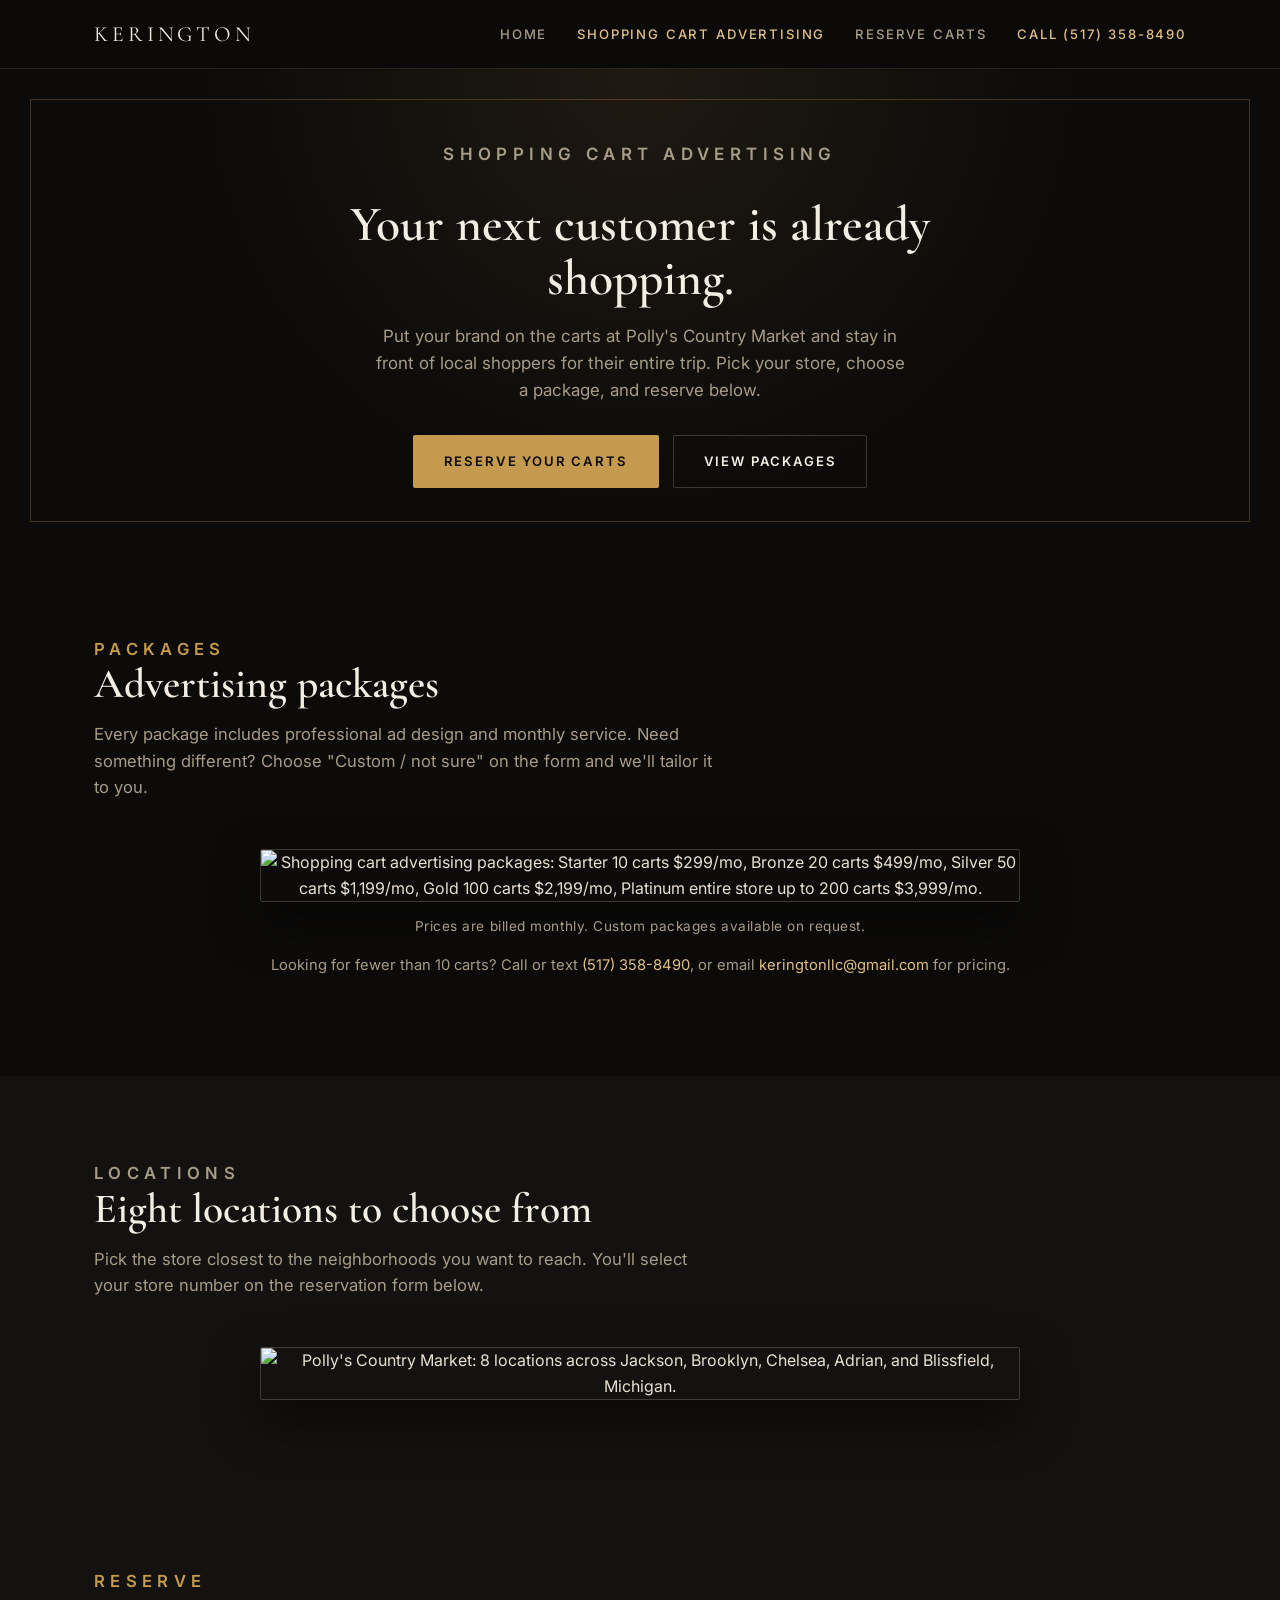
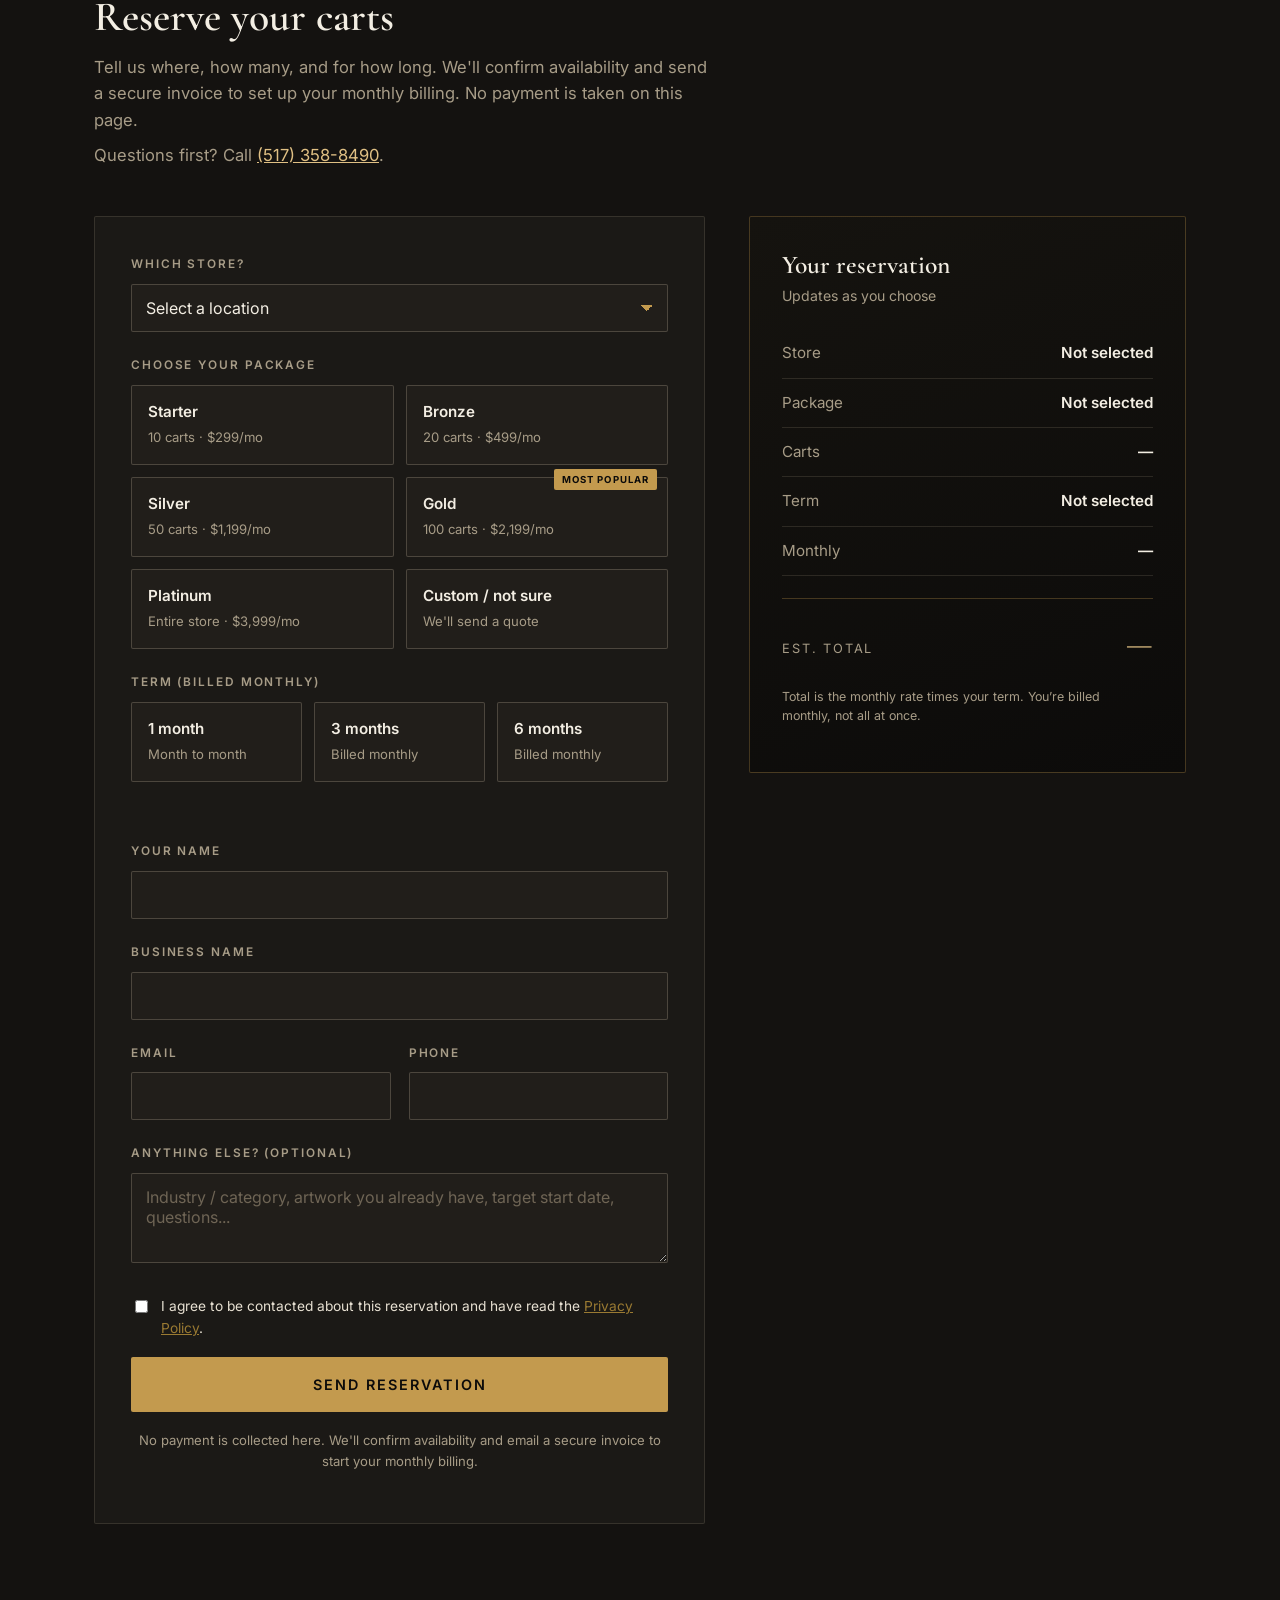
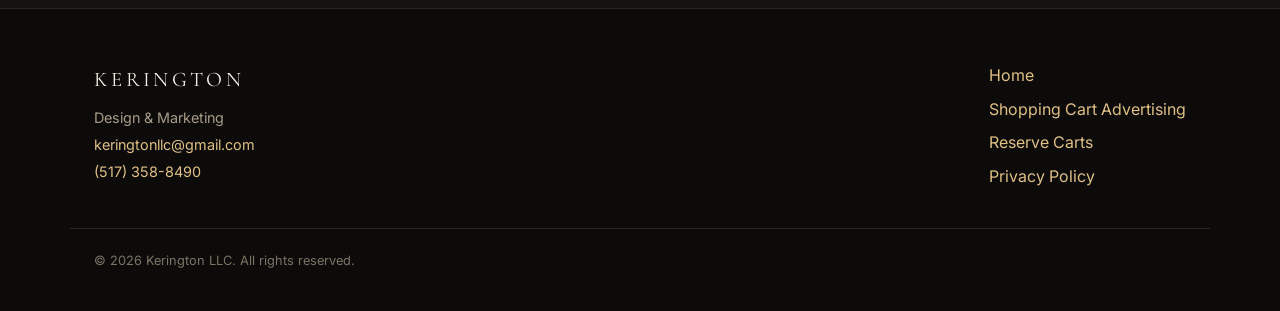
==== shopping-cart-advertising.html @ cf3a68c0 "Add files via upload" ====
<!DOCTYPE html>
<html lang="en">
<head>
  <meta charset="UTF-8" />
  <meta name="viewport" content="width=device-width, initial-scale=1.0" />
  <title>Shopping Cart Advertising | Kerington Design &amp; Marketing</title>
  <meta name="description" content="Reserve shopping cart advertising in Polly's Country Market locations. Choose your store, package, and term, then send your reservation." />
  <link rel="preconnect" href="https://fonts.googleapis.com" />
  <link rel="preconnect" href="https://fonts.gstatic.com" crossorigin />
  <link href="https://fonts.googleapis.com/css2?family=Cormorant+Garamond:ital,wght@0,500;0,600;1,500&family=Inter:wght@400;500;600;700&display=swap" rel="stylesheet" />
  <link rel="stylesheet" href="styles.css" />
</head>
<body>

  <!-- NAV -->
  <nav class="nav">
    <div class="wrap nav-inner">
      <a class="nav-brand" href="index.html">Kerington</a>
      <button class="nav-toggle" aria-expanded="false" aria-controls="navLinks">Menu</button>
      <div class="nav-links" id="navLinks">
        <a href="index.html">Home</a>
        <a href="shopping-cart-advertising.html" class="active">Shopping Cart Advertising</a>
        <a href="#order">Reserve Carts</a>
        <a class="nav-call" href="tel:+15173588490">Call (517) 358-8490</a>
      </div>
    </div>
  </nav>

  <!-- INTRO -->
  <header class="hero" style="padding: 72px 0 64px;">
    <div class="wrap hero-tag">
      <p class="eyebrow">Shopping Cart Advertising</p>
      <h1>Your next customer is already shopping.</h1>
      <p>Put your brand on the carts at Polly's Country Market and stay in front of local shoppers for their entire trip. Pick your store, choose a package, and reserve below.</p>
      <div class="hero-cta">
        <a class="btn btn-primary" href="#order">Reserve your carts</a>
        <a class="btn btn-ghost" href="#packages">View packages</a>
      </div>
    </div>
  </header>

  <!-- PRICING GRAPHIC -->
  <section class="section" id="packages">
    <div class="wrap">
      <div class="section-head">
        <p class="eyebrow on-light">Packages</p>
        <h2>Advertising packages</h2>
        <p>Every package includes professional ad design and monthly service. Need something different? Choose "Custom / not sure" on the form and we'll tailor it to you.</p>
      </div>
      <div class="graphic-panel">
        <img src="images/pricing.png" alt="Shopping cart advertising packages: Starter 10 carts $299/mo, Bronze 20 carts $499/mo, Silver 50 carts $1,199/mo, Gold 100 carts $2,199/mo, Platinum entire store up to 200 carts $3,999/mo." />
        <p class="graphic-caption">Prices are billed monthly. Custom packages available on request.</p>
        <p class="pricing-note">Looking for fewer than 10 carts? Call or text <a href="tel:+15173588490">(517) 358-8490</a>, or email <a href="mailto:keringtonllc@gmail.com">keringtonllc@gmail.com</a> for pricing.</p>
      </div>
    </div>
  </section>

  <!-- LOCATIONS GRAPHIC -->
  <section class="section section-dark">
    <div class="wrap">
      <div class="section-head">
        <p class="eyebrow">Locations</p>
        <h2 style="color: var(--cream);">Eight locations to choose from</h2>
        <p>Pick the store closest to the neighborhoods you want to reach. You'll select your store number on the reservation form below.</p>
      </div>
      <div class="graphic-panel">
        <img src="images/locations.png" alt="Polly's Country Market: 8 locations across Jackson, Brooklyn, Chelsea, Adrian, and Blissfield, Michigan." />
      </div>
    </div>
  </section>

  <!-- ORDER FORM -->
  <section class="section order" id="order">
    <div class="wrap">
      <div class="section-head">
        <p class="eyebrow on-light">Reserve</p>
        <h2>Reserve your carts</h2>
        <p>Tell us where, how many, and for how long. We'll confirm availability and send a secure invoice to set up your monthly billing. No payment is taken on this page.</p>
        <p style="color:var(--text-muted);margin-top:8px;">Questions first? Call <a href="tel:+15173588490" style="color:var(--brass-bright);">(517) 358-8490</a>.</p>
      </div>

      <form class="order-grid" id="orderForm"
            action="https://formspree.io/f/xzdldqqz"
            method="POST">
        <!-- LEFT: fields -->
        <div class="form-card">

          <!-- Store -->
          <div class="field">
            <label class="field-label" for="store">Which store?</label>
            <select id="store" name="store" required>
              <option value="" disabled selected>Select a location</option>
              <option value="1 — Polly's Parnall Rd, Jackson MI">1 — Polly's Parnall Rd, Jackson</option>
              <option value="2 — Polly's Spring Arbor Rd, Jackson MI">2 — Polly's Spring Arbor Rd, Jackson</option>
              <option value="3 — Polly's Vandercook Lake, Jackson MI">3 — Polly's Vandercook Lake, Jackson</option>
              <option value="4 — Polly's Ferguson Rd, Jackson MI">4 — Polly's Ferguson Rd, Jackson</option>
              <option value="5 — Country Market Brooklyn, MI">5 — Country Market Brooklyn</option>
              <option value="6 — Polly's Chelsea, MI">6 — Polly's Chelsea</option>
              <option value="7 — Country Market Adrian, MI">7 — Country Market Adrian</option>
              <option value="8 — Country Market Blissfield, MI">8 — Country Market Blissfield</option>
            </select>
          </div>

          <!-- Package -->
          <div class="field">
            <label class="field-label">Choose your package</label>
            <div class="option-grid" id="packageGroup">
              <label class="opt">
                <input type="radio" name="package" value="Starter — 10 carts" data-price="299" data-carts="10" required />
                <span class="opt-name">Starter</span>
                <span class="opt-sub">10 carts &middot; $299/mo</span>
              </label>
              <label class="opt">
                <input type="radio" name="package" value="Bronze — 20 carts" data-price="499" data-carts="20" />
                <span class="opt-name">Bronze</span>
                <span class="opt-sub">20 carts &middot; $499/mo</span>
              </label>
              <label class="opt">
                <input type="radio" name="package" value="Silver — 50 carts" data-price="1199" data-carts="50" />
                <span class="opt-name">Silver</span>
                <span class="opt-sub">50 carts &middot; $1,199/mo</span>
              </label>
              <label class="opt">
                <span class="opt-badge">Most popular</span>
                <input type="radio" name="package" value="Gold — 100 carts" data-price="2199" data-carts="100" />
                <span class="opt-name">Gold</span>
                <span class="opt-sub">100 carts &middot; $2,199/mo</span>
              </label>
              <label class="opt">
                <input type="radio" name="package" value="Platinum — entire store (up to 200 carts)" data-price="3999" data-carts="200" />
                <span class="opt-name">Platinum</span>
                <span class="opt-sub">Entire store &middot; $3,999/mo</span>
              </label>
              <label class="opt">
                <input type="radio" name="package" value="Custom / not sure" data-price="0" data-carts="0" />
                <span class="opt-name">Custom / not sure</span>
                <span class="opt-sub">We'll send a quote</span>
              </label>
            </div>
          </div>

          <!-- Custom carts note (shown for custom) -->
          <div class="field" id="customCartsField" style="display:none;">
            <label class="field-label" for="customCarts">How many carts are you thinking?</label>
            <input type="text" id="customCarts" name="custom_carts" placeholder="e.g. 35 carts, or not sure yet" />
            <p class="helper">Optional. Leave blank if you'd like us to recommend.</p>
          </div>

          <!-- Term -->
          <div class="field">
            <label class="field-label">Term (billed monthly)</label>
            <div class="option-grid terms" id="termGroup">
              <label class="opt">
                <input type="radio" name="term" value="1 month" data-months="1" required />
                <span class="opt-name">1 month</span>
                <span class="opt-sub">Month to month</span>
              </label>
              <label class="opt">
                <input type="radio" name="term" value="3 months" data-months="3" />
                <span class="opt-name">3 months</span>
                <span class="opt-sub">Billed monthly</span>
              </label>
              <label class="opt">
                <input type="radio" name="term" value="6 months" data-months="6" />
                <span class="opt-name">6 months</span>
                <span class="opt-sub">Billed monthly</span>
              </label>
            </div>
          </div>

          <hr style="border:none;border-top:1px solid var(--line-dark);margin:30px 0;" />

          <!-- Contact -->
          <div class="field">
            <label class="field-label" for="name">Your name</label>
            <input type="text" id="name" name="name" autocomplete="name" required />
          </div>
          <div class="field">
            <label class="field-label" for="business">Business name</label>
            <input type="text" id="business" name="business" autocomplete="organization" required />
          </div>
          <div class="field-row">
            <div class="field">
              <label class="field-label" for="email">Email</label>
              <input type="email" id="email" name="email" autocomplete="email" required />
            </div>
            <div class="field">
              <label class="field-label" for="phone">Phone</label>
              <input type="tel" id="phone" name="phone" autocomplete="tel" required />
            </div>
          </div>
          <div class="field">
            <label class="field-label" for="notes">Anything else? (optional)</label>
            <textarea id="notes" name="notes" placeholder="Industry / category, artwork you already have, target start date, questions..."></textarea>
          </div>

          <!-- Hidden mirror fields so the email is easy to read -->
          <input type="hidden" name="monthly_price" id="hiddenMonthly" />
          <input type="hidden" name="estimated_total" id="hiddenTotal" />
          <input type="hidden" name="_subject" value="New cart advertising reservation" />

          <!-- consent -->
          <div class="field" style="display:flex;gap:10px;align-items:flex-start;margin-bottom:18px;">
            <input type="checkbox" id="consent" name="consent" value="agreed" required style="margin-top:5px;width:auto;" />
            <label for="consent" style="font-size:0.86rem;color:var(--text-muted-light);">
              I agree to be contacted about this reservation and have read the
              <a href="privacy.html" style="color:#9a7a32;">Privacy Policy</a>.
            </label>
          </div>

          <button type="submit" class="btn btn-primary btn-block" id="submitBtn">Send reservation</button>
          <p class="form-error" id="formStatus" role="alert"></p>
          <p class="form-note">No payment is collected here. We'll confirm availability and email a secure invoice to start your monthly billing.</p>
        </div>

        <!-- RIGHT: live summary -->
        <aside class="summary" aria-live="polite">
          <h3>Your reservation</h3>
          <p class="summary-sub">Updates as you choose</p>

          <div class="summary-line"><span>Store</span><span id="sumStore">Not selected</span></div>
          <div class="summary-line"><span>Package</span><span id="sumPackage">Not selected</span></div>
          <div class="summary-line"><span>Carts</span><span id="sumCarts">&mdash;</span></div>
          <div class="summary-line"><span>Term</span><span id="sumTerm">Not selected</span></div>
          <div class="summary-line"><span>Monthly</span><span id="sumMonthly">&mdash;</span></div>

          <div class="summary-total">
            <span class="lbl">Est. total</span>
            <span class="val" id="sumTotal">&mdash;</span>
          </div>
          <p class="summary-note" id="sumNote">Total is the monthly rate times your term. You're billed monthly, not all at once. Custom packages are quoted after you send your reservation.</p>
        </aside>
      </form>

      <div class="form-success" id="formSuccess" role="status" style="display:none;">
        <div class="form-success-mark">&#10003;</div>
        <h3>Reservation received</h3>
        <p>Thanks! We've got your request and it's on its way to our inbox. We'll confirm availability and email a secure invoice to set up your monthly billing, usually within one business day.</p>
        <p class="form-success-sub">Need to reach us sooner? Call or text <a href="tel:+15173588490">(517) 358-8490</a> or email <a href="mailto:keringtonllc@gmail.com">keringtonllc@gmail.com</a>.</p>
      </div>
    </div>
  </section>

  <!-- FOOTER -->
  <footer class="footer">
    <div class="wrap footer-inner">
      <div>
        <div class="footer-brand">Kerington</div>
        <p>Design &amp; Marketing</p>
        <p><a href="mailto:keringtonllc@gmail.com">keringtonllc@gmail.com</a></p>
        <p><a href="tel:+15173588490">(517) 358-8490</a></p>
      </div>
      <div class="footer-links">
        <a href="index.html">Home</a>
        <a href="shopping-cart-advertising.html">Shopping Cart Advertising</a>
        <a href="#order">Reserve Carts</a>
        <a href="privacy.html">Privacy Policy</a>
      </div>
    </div>
    <div class="wrap footer-bottom">
      &copy; <span id="year"></span> Kerington LLC. All rights reserved.
    </div>
  </footer>

  <script>
    document.getElementById('year').textContent = new Date().getFullYear();

    // mobile nav
    var t = document.querySelector('.nav-toggle');
    var l = document.getElementById('navLinks');
    if (t) t.addEventListener('click', function () {
      var open = l.classList.toggle('open');
      t.setAttribute('aria-expanded', open ? 'true' : 'false');
    });

    // ----- live reservation summary -----
    var form = document.getElementById('orderForm');
    var customField = document.getElementById('customCartsField');

    function money(n) {
      return '$' + n.toLocaleString('en-US');
    }

    function recalc() {
      var store = document.getElementById('store');
      var pkg = form.querySelector('input[name="package"]:checked');
      var term = form.querySelector('input[name="term"]:checked');

      // store
      document.getElementById('sumStore').textContent =
        store && store.value ? store.options[store.selectedIndex].text : 'Not selected';

      // package + custom toggle
      var isCustom = pkg && pkg.value.indexOf('Custom') === 0;
      customField.style.display = isCustom ? 'block' : 'none';

      var price = pkg ? parseInt(pkg.dataset.price, 10) : 0;
      var carts = pkg ? parseInt(pkg.dataset.carts, 10) : 0;
      var months = term ? parseInt(term.dataset.months, 10) : 0;

      document.getElementById('sumPackage').textContent =
        pkg ? pkg.value.split(' — ')[0] : 'Not selected';
      document.getElementById('sumCarts').textContent =
        pkg ? (isCustom ? 'Custom' : carts + ' carts') : '\u2014';
      document.getElementById('sumTerm').textContent = term ? term.value : 'Not selected';

      var noteEl = document.getElementById('sumNote');
      if (isCustom) {
        document.getElementById('sumMonthly').textContent = 'Quoted';
        document.getElementById('sumTotal').textContent = 'Quoted';
        noteEl.textContent = 'For custom packages we\u2019ll prepare a quote after you send your reservation. You\u2019re billed monthly, never all at once.';
      } else {
        document.getElementById('sumMonthly').textContent = price ? money(price) + '/mo' : '\u2014';
        var total = price * months;
        document.getElementById('sumTotal').textContent = total ? money(total) : '\u2014';
        noteEl.textContent = 'Total is the monthly rate times your term. You\u2019re billed monthly, not all at once.';
      }

      // mirror into hidden fields for the email
      document.getElementById('hiddenMonthly').value =
        (pkg && !isCustom && price) ? money(price) + '/mo' : (isCustom ? 'Custom quote' : '');
      document.getElementById('hiddenTotal').value =
        (pkg && !isCustom && price && months) ? money(price * months) : (isCustom ? 'Custom quote' : '');
    }

    form.addEventListener('change', recalc);
    form.addEventListener('input', recalc);
    recalc();

    // ----- submit via AJAX so the visitor stays on the page -----
    form.addEventListener('submit', function (e) {
      e.preventDefault();
      var btn = document.getElementById('submitBtn');
      var status = document.getElementById('formStatus');
      status.textContent = '';
      btn.disabled = true;
      btn.textContent = 'Sending\u2026';

      fetch(form.action, {
        method: 'POST',
        body: new FormData(form),
        headers: { 'Accept': 'application/json' }
      }).then(function (res) {
        if (res.ok) {
          form.style.display = 'none';
          var ok = document.getElementById('formSuccess');
          ok.style.display = 'block';
          ok.scrollIntoView({ behavior: 'smooth', block: 'center' });
        } else {
          res.json().then(function (data) {
            var msg = (data && data.errors && data.errors.map(function (x) { return x.message; }).join(', '))
              || 'Something went wrong. Please try again, or call or text (517) 358-8490.';
            status.textContent = msg;
          }).catch(function () {
            status.textContent = 'Something went wrong. Please try again, or call or text (517) 358-8490.';
          });
          btn.disabled = false;
          btn.textContent = 'Send reservation';
        }
      }).catch(function () {
        status.textContent = 'Network problem. Please check your connection and try again, or call or text (517) 358-8490.';
        btn.disabled = false;
        btn.textContent = 'Send reservation';
      });
    });
  </script>
</body>
</html>
---- styles.css ----
/* ===========================================================
   Kerington Design & Marketing — DARK THEME
   Black + brass, to match the shopping-cart advertising assets.
   =========================================================== */

:root {
  --ink: #0c0b0a;
  --ink-2: #141210;       /* alternate section */
  --surface: #1b1916;     /* cards */
  --surface-2: #211e1a;   /* inputs / raised */
  --brass: #c39a4e;
  --brass-bright: #e0c084;
  --brass-faint: rgba(195, 154, 78, 0.30);
  --cream: #f3eee3;
  --text: #e7e0d2;
  --text-muted: #a79c87;
  --line: rgba(227, 214, 188, 0.13);
  --line-strong: rgba(227, 214, 188, 0.22);

  --serif: "Cormorant Garamond", Georgia, "Times New Roman", serif;
  --sans: "Inter", -apple-system, BlinkMacSystemFont, "Segoe UI", Roboto, sans-serif;
  --maxw: 1140px;
}

* { box-sizing: border-box; }
html { scroll-behavior: smooth; }
body {
  margin: 0;
  font-family: var(--sans);
  color: var(--text);
  background: var(--ink);
  -webkit-font-smoothing: antialiased;
  line-height: 1.6;
}
img { max-width: 100%; display: block; }
a { color: inherit; }
.wrap { width: 100%; max-width: var(--maxw); margin: 0 auto; padding: 0 24px; }

.eyebrow {
  text-transform: uppercase;
  letter-spacing: 0.32em;
  font-size: 0.72rem;
  font-weight: 600;
  color: var(--brass);
  margin: 0 0 14px;
}
.eyebrow.on-light { color: var(--brass); }

h1, h2, h3 { font-family: var(--serif); font-weight: 600; line-height: 1.08; margin: 0; color: var(--cream); }

/* ---------- NAV ---------- */
.nav {
  position: sticky; top: 0; z-index: 50;
  background: rgba(12, 11, 10, 0.92);
  backdrop-filter: blur(8px);
  border-bottom: 1px solid var(--line);
}
.nav-inner { display: flex; align-items: center; justify-content: space-between; height: 68px; }
.nav-brand {
  font-family: var(--serif); color: var(--cream); text-decoration: none;
  font-size: 1.35rem; letter-spacing: 0.18em; text-transform: uppercase;
}
.nav-links { display: flex; gap: 30px; align-items: center; }
.nav-links a {
  color: var(--text-muted); text-decoration: none; font-size: 0.82rem;
  letter-spacing: 0.14em; text-transform: uppercase; font-weight: 500;
  transition: color 0.2s ease;
}
.nav-links a:hover, .nav-links a.active { color: var(--brass-bright); }
.nav-toggle { display: none; }

/* ---------- HERO ---------- */
.hero {
  background:
    radial-gradient(circle at 50% 0%, rgba(195,154,78,0.10), transparent 55%),
    var(--ink);
  color: var(--text); padding: 92px 0 100px; position: relative; overflow: hidden;
}
.hero::after {
  content: ""; position: absolute; inset: 30px;
  border: 1px solid var(--brass-faint); pointer-events: none;
}
.hero-logo {
  width: min(440px, 76%); margin: 0 auto 34px;
  filter: drop-shadow(0 6px 22px rgba(0,0,0,0.5));
}
.hero-tag { text-align: center; max-width: 660px; margin: 0 auto; }
.hero-tag h1 { font-size: clamp(2rem, 4.2vw, 3.1rem); margin-bottom: 18px; }
.hero-tag h1 em { color: var(--brass-bright); font-style: italic; }
.hero-tag p { color: var(--text-muted); font-size: 1.06rem; margin: 0 auto 30px; max-width: 540px; }
.hero-cta { display: inline-flex; gap: 14px; flex-wrap: wrap; justify-content: center; }

/* ---------- BUTTONS ---------- */
.btn {
  display: inline-block; font-family: var(--sans); font-weight: 600; font-size: 0.82rem;
  letter-spacing: 0.14em; text-transform: uppercase; padding: 15px 30px;
  text-decoration: none; border: 1px solid transparent; cursor: pointer;
  transition: all 0.2s ease; border-radius: 2px;
}
.btn-primary { background: var(--brass); color: var(--ink); }
.btn-primary:hover { background: var(--brass-bright); }
.btn-ghost { background: transparent; color: var(--cream); border-color: var(--line-strong); }
.btn-ghost:hover { border-color: var(--brass); color: var(--brass-bright); }
.btn-block { width: 100%; text-align: center; padding: 18px; font-size: 0.9rem; }
.btn[disabled] { opacity: 0.45; cursor: not-allowed; }

/* ---------- SECTIONS ---------- */
.section { padding: 84px 0; background: var(--ink); }
.section.section-alt { background: var(--ink-2); }
.section-head { max-width: 620px; margin-bottom: 48px; }
.section-head h2 { font-size: clamp(1.9rem, 3.4vw, 2.6rem); margin-bottom: 14px; }
.section-head p { color: var(--text-muted); font-size: 1.04rem; margin: 0; }
.section-dark { background: var(--ink-2); }

/* ---------- SERVICES ---------- */
.services-grid { display: grid; grid-template-columns: repeat(3, 1fr); gap: 28px; }
.service-card {
  background: var(--surface); border: 1px solid var(--line);
  border-top: 3px solid var(--brass); padding: 32px 28px;
}
.service-card h3 { font-size: 1.5rem; margin-bottom: 10px; }
.service-card p { color: var(--text-muted); margin: 0; font-size: 0.97rem; }
.service-num { font-family: var(--serif); font-size: 0.95rem; color: var(--brass); letter-spacing: 0.1em; margin-bottom: 14px; }

/* ---------- FEATURE STRIP ---------- */
.feature { display: grid; grid-template-columns: 1.1fr 1fr; gap: 56px; align-items: center; }
.feature-media img { border: 1px solid var(--line); border-radius: 2px; }
.feature ul { list-style: none; padding: 0; margin: 22px 0 0; }
.feature li { padding: 12px 0 12px 26px; position: relative; border-bottom: 1px solid var(--line); color: var(--text-muted); }
.feature li::before { content: ""; position: absolute; left: 0; top: 20px; width: 9px; height: 9px; background: var(--brass); transform: rotate(45deg); }
.feature li strong { color: var(--cream); font-weight: 600; }

/* ---------- GRAPHIC PANELS ---------- */
.graphic-panel { margin-top: 36px; text-align: center; }
.graphic-panel img {
  margin: 0 auto; border: 1px solid var(--line-strong);
  box-shadow: 0 20px 48px rgba(0,0,0,0.5); max-width: 760px; width: 100%; border-radius: 2px;
}
.graphic-caption { font-size: 0.85rem; color: var(--text-muted); margin-top: 14px; letter-spacing: 0.04em; }

/* ---------- ORDER FORM ---------- */
.order { background: var(--ink-2); }
.order-grid { display: grid; grid-template-columns: 1.4fr 1fr; gap: 44px; align-items: start; }
.form-card { background: var(--surface); border: 1px solid var(--line); padding: 38px 36px; border-radius: 2px; }
.field { margin-bottom: 24px; }
.field > label.field-label {
  display: block; font-size: 0.74rem; text-transform: uppercase; letter-spacing: 0.16em;
  font-weight: 600; color: var(--text-muted); margin-bottom: 10px;
}
.field input[type="text"], .field input[type="email"], .field input[type="tel"],
.field select, .field textarea {
  width: 100%; font-family: var(--sans); font-size: 1rem; padding: 13px 14px;
  border: 1px solid var(--line-strong); background: var(--surface-2); color: var(--cream); border-radius: 2px;
}
.field select { appearance: none; background-image: linear-gradient(45deg, transparent 50%, var(--brass) 50%), linear-gradient(135deg, var(--brass) 50%, transparent 50%); background-position: calc(100% - 20px) center, calc(100% - 14px) center; background-size: 6px 6px, 6px 6px; background-repeat: no-repeat; }
.field select option { color: #111; }
.field textarea { resize: vertical; min-height: 90px; }
.field input:focus, .field select:focus, .field textarea:focus { outline: 2px solid var(--brass); outline-offset: 1px; border-color: var(--brass); }
.field input::placeholder, .field textarea::placeholder { color: #6f6555; }

.option-grid { display: grid; grid-template-columns: 1fr 1fr; gap: 12px; }
.option-grid.terms { grid-template-columns: repeat(3, 1fr); }
.opt {
  position: relative; border: 1px solid var(--line-strong); background: var(--surface-2);
  padding: 14px 16px; cursor: pointer; border-radius: 2px; transition: all 0.15s ease; display: block;
}
.opt input { position: absolute; opacity: 0; pointer-events: none; }
.opt .opt-name { font-weight: 600; font-size: 0.95rem; display: block; color: var(--cream); }
.opt .opt-sub { font-size: 0.82rem; color: var(--text-muted); }
.opt:hover { border-color: var(--brass); }
.opt:has(input:checked) { border-color: var(--brass); background: rgba(195,154,78,0.10); box-shadow: inset 0 0 0 1px var(--brass); }
.opt .opt-badge {
  position: absolute; top: -9px; right: 10px; background: var(--brass); color: var(--ink);
  font-size: 0.6rem; letter-spacing: 0.12em; text-transform: uppercase; font-weight: 700; padding: 3px 8px; border-radius: 2px;
}
.field-row { display: grid; grid-template-columns: 1fr 1fr; gap: 18px; }

.summary {
  position: sticky; top: 92px;
  background: linear-gradient(160deg, #15130f, #0c0b0a);
  border: 1px solid var(--brass-faint);
  color: var(--text); padding: 34px 32px; border-radius: 2px;
}
.summary h3 { font-size: 1.6rem; margin-bottom: 6px; }
.summary .summary-sub { color: var(--text-muted); font-size: 0.88rem; margin: 0 0 22px; }
.summary-line { display: flex; justify-content: space-between; gap: 12px; padding: 12px 0; border-bottom: 1px solid var(--line); font-size: 0.95rem; }
.summary-line span:first-child { color: var(--text-muted); }
.summary-line span:last-child { color: var(--cream); font-weight: 600; text-align: right; }
.summary-total { display: flex; justify-content: space-between; align-items: baseline; margin-top: 22px; padding-top: 18px; border-top: 1px solid var(--brass-faint); }
.summary-total .lbl { color: var(--text-muted); font-size: 0.8rem; text-transform: uppercase; letter-spacing: 0.14em; }
.summary-total .val { font-family: var(--serif); color: var(--brass-bright); font-size: 2rem; }
.summary-note { font-size: 0.78rem; color: var(--text-muted); margin-top: 20px; line-height: 1.5; }

.form-note { font-size: 0.82rem; color: var(--text-muted); margin-top: 18px; text-align: center; }
.helper { font-size: 0.82rem; color: var(--text-muted); margin: 6px 0 0; }

/* ---------- FOOTER ---------- */
.footer { background: var(--ink); color: var(--text-muted); padding: 54px 0 40px; border-top: 1px solid var(--line); }
.footer-inner { display: flex; justify-content: space-between; gap: 30px; flex-wrap: wrap; align-items: flex-start; }
.footer-brand { font-family: var(--serif); color: var(--cream); font-size: 1.3rem; letter-spacing: 0.16em; text-transform: uppercase; margin-bottom: 10px; }
.footer p { margin: 4px 0; font-size: 0.9rem; }
.footer a { color: var(--brass-bright); text-decoration: none; }
.footer a:hover { text-decoration: underline; }
.footer-links { display: flex; flex-direction: column; gap: 8px; }
.footer-bottom { margin-top: 38px; padding-top: 22px; border-top: 1px solid var(--line); font-size: 0.8rem; color: #7c7464; }

/* ---------- LEGAL ---------- */
.legal { padding: 64px 0 84px; max-width: 800px; }
.legal h1 { font-size: clamp(2rem, 4vw, 2.8rem); margin-bottom: 8px; }
.legal .updated { color: var(--text-muted); font-size: 0.88rem; margin-bottom: 40px; }
.legal h2 { font-size: 1.5rem; margin: 36px 0 12px; }
.legal p, .legal li { color: var(--text); font-size: 1rem; }
.legal ul { padding-left: 22px; }
.legal li { margin-bottom: 8px; }
.legal strong { color: var(--cream); }
.legal .callout { background: var(--surface); border-left: 3px solid var(--brass); padding: 16px 20px; font-size: 0.92rem; margin: 24px 0; color: var(--text); }
.legal a { color: var(--brass-bright); }

/* ---------- RESPONSIVE ---------- */
@media (max-width: 900px) {
  .services-grid { grid-template-columns: 1fr; }
  .feature { grid-template-columns: 1fr; gap: 32px; }
  .order-grid { grid-template-columns: 1fr; }
  .summary { position: static; }
}
@media (max-width: 640px) {
  .section { padding: 60px 0; }
  .hero { padding: 60px 0 70px; }
  .hero::after { inset: 16px; }
  .nav-links {
    display: none; position: absolute; top: 68px; left: 0; right: 0; flex-direction: column;
    gap: 0; background: var(--ink); border-bottom: 1px solid var(--line); padding: 8px 0;
  }
  .nav-links.open { display: flex; }
  .nav-links a { padding: 14px 24px; }
  .nav-toggle {
    display: block; background: none; border: 1px solid var(--line-strong); color: var(--cream);
    font-size: 0.75rem; letter-spacing: 0.12em; text-transform: uppercase; padding: 8px 14px; cursor: pointer; border-radius: 2px;
  }
  .option-grid, .option-grid.terms, .field-row { grid-template-columns: 1fr; }
  .form-card { padding: 26px 22px; }
}

/* phone link in nav */
.nav-call { color: var(--brass-bright) !important; }
.nav-call:hover { color: var(--cream) !important; }
/* under-10-carts note */
.pricing-note { margin-top: 16px; font-size: 0.92rem; color: var(--text-muted); }
.pricing-note a { color: var(--brass-bright); text-decoration: none; }
.pricing-note a:hover { text-decoration: underline; }

/* form submit states */
.form-error { color: #e0a3a3; font-size: 0.9rem; margin: 14px 0 0; text-align: center; }
.form-error:empty { display: none; }
.form-success {
  background: var(--surface);
  border: 1px solid var(--brass-faint);
  border-radius: 2px;
  padding: 48px 40px;
  text-align: center;
  max-width: 620px;
  margin: 0 auto;
}
.form-success-mark {
  width: 56px; height: 56px; line-height: 56px; margin: 0 auto 18px;
  border-radius: 50%; background: var(--brass); color: var(--ink);
  font-size: 1.6rem; font-weight: 700;
}
.form-success h3 { font-size: 1.8rem; margin-bottom: 12px; }
.form-success p { color: var(--text-muted); margin: 0 auto 10px; max-width: 460px; }
.form-success-sub { font-size: 0.9rem; }
.form-success a { color: var(--brass-bright); text-decoration: none; }
.form-success a:hover { text-decoration: underline; }
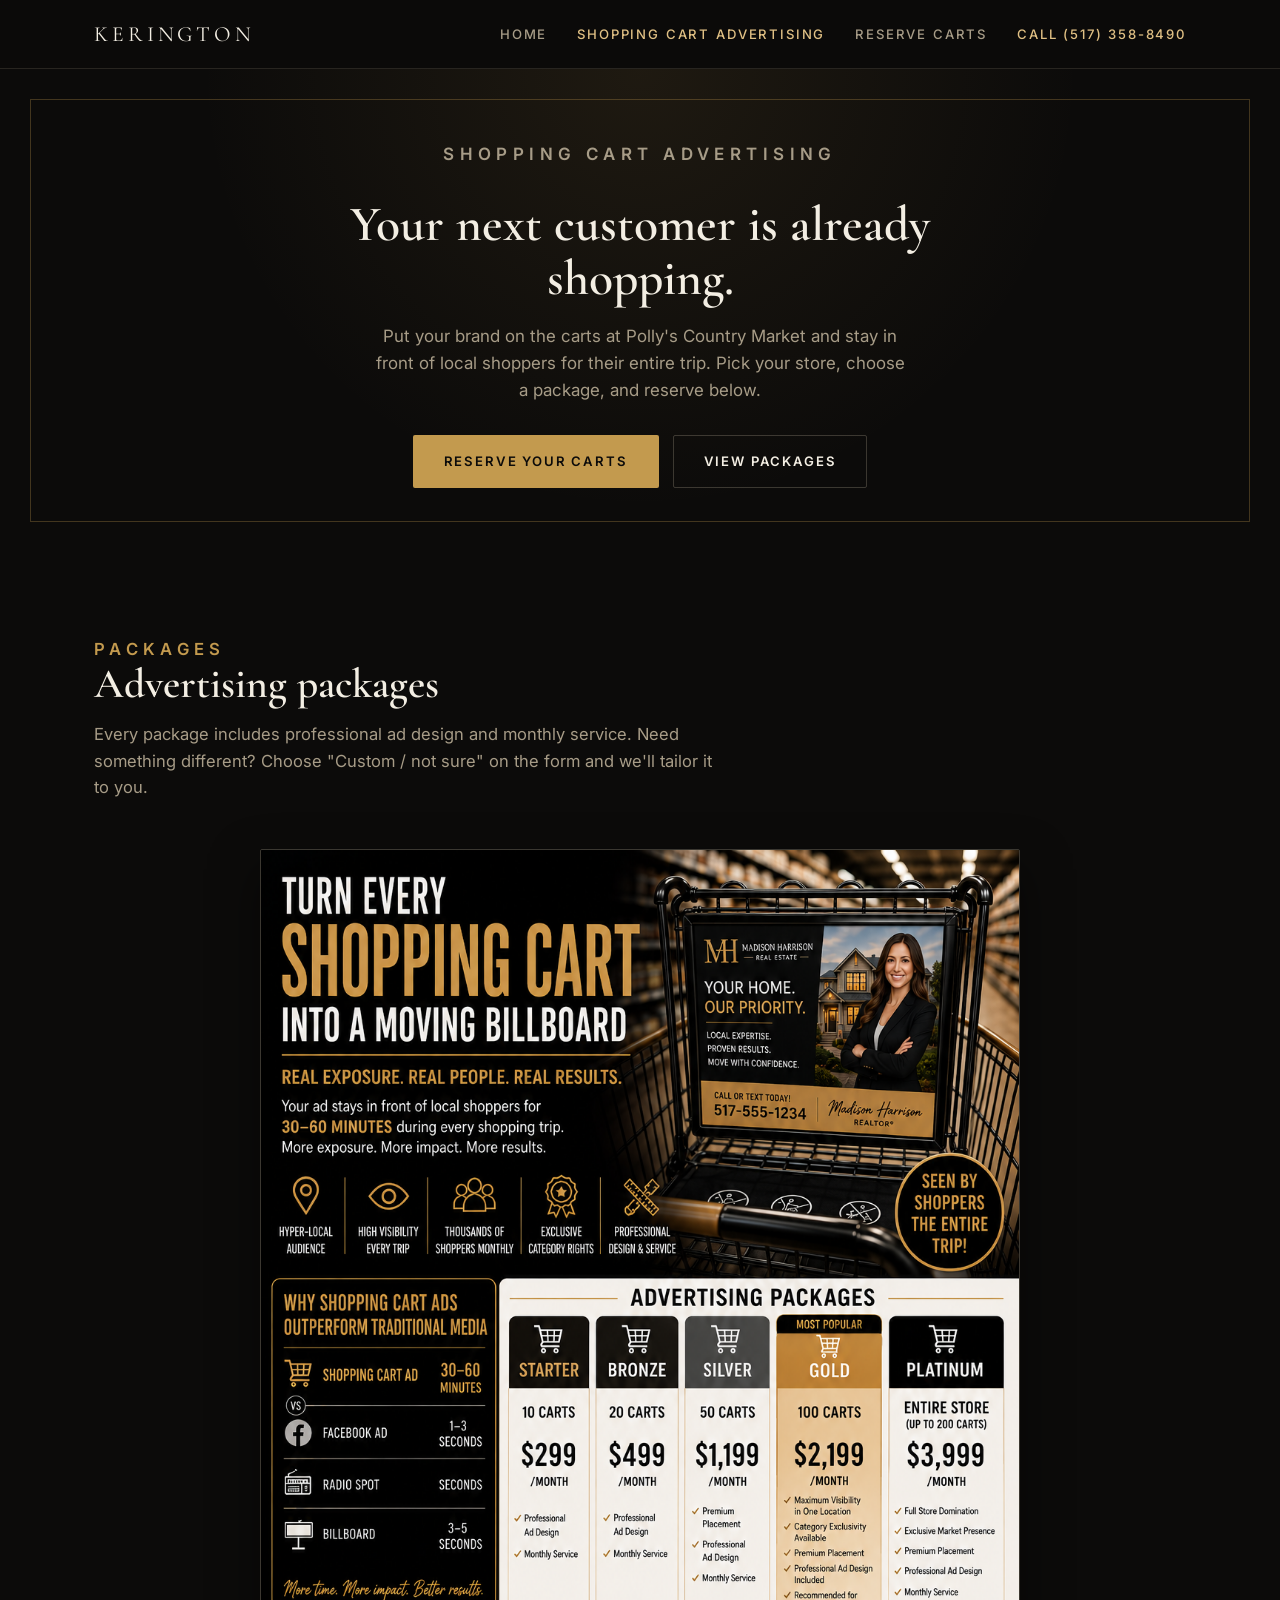
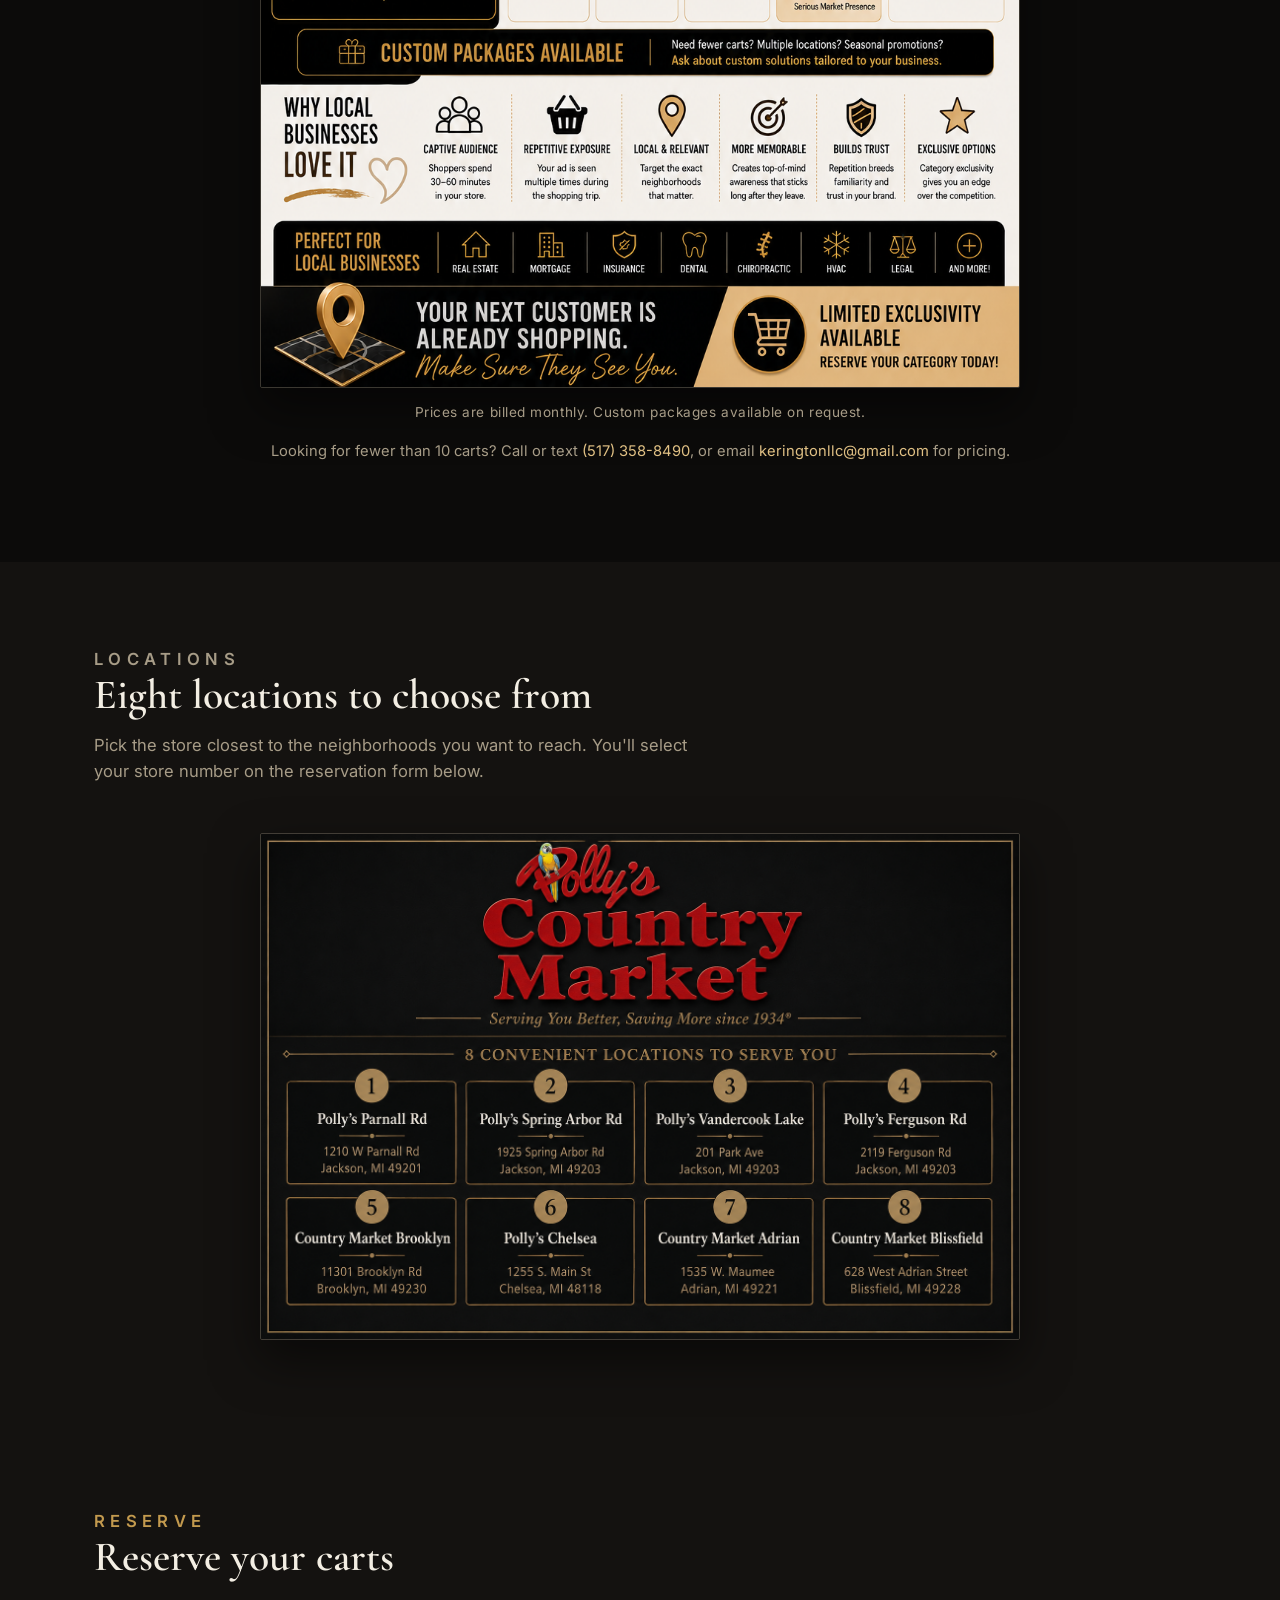
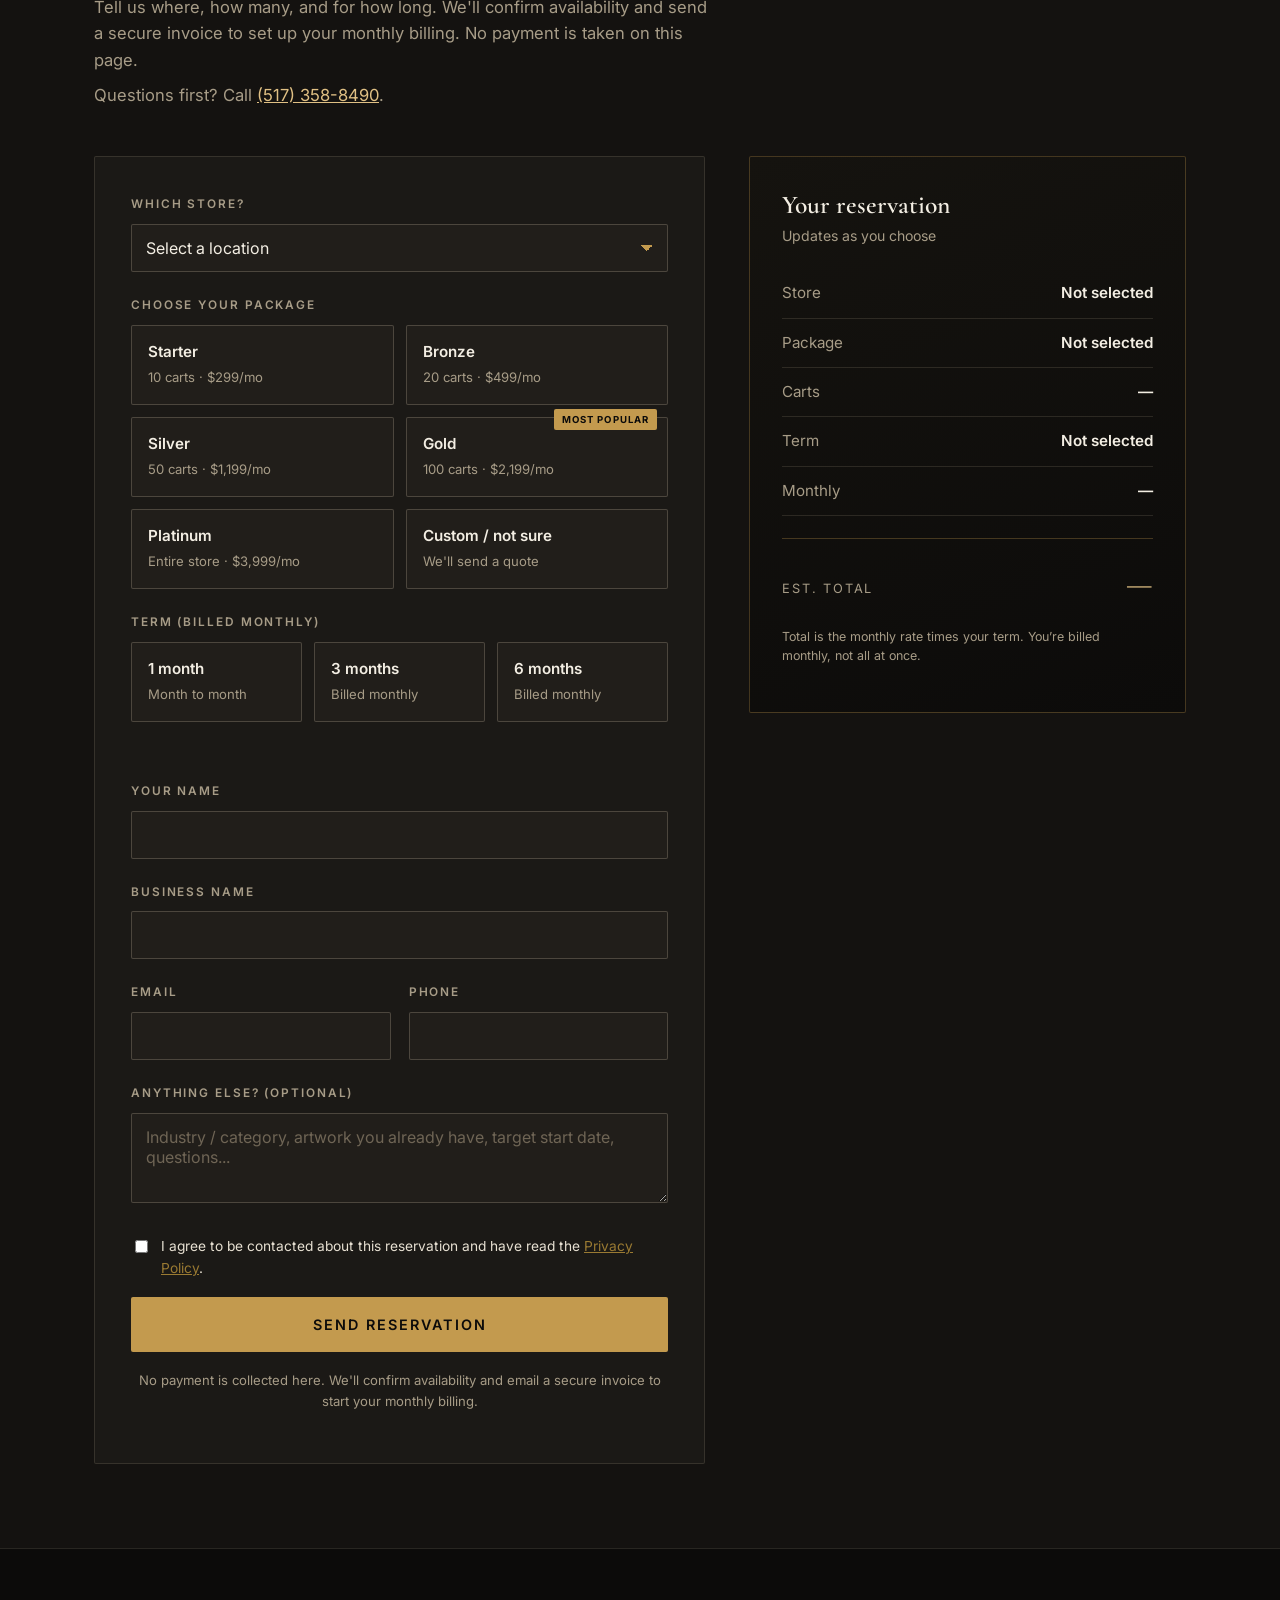
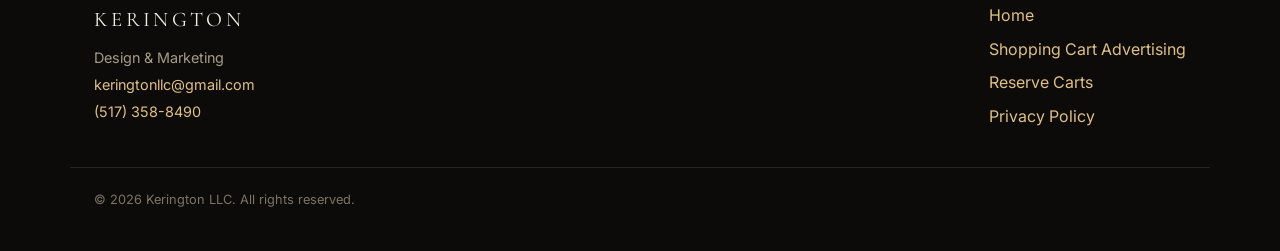
==== commit 1630bb11: "Update shopping-cart-advertising.html" ====
--- a/shopping-cart-advertising.html
+++ b/shopping-cart-advertising.html
@@ -48,7 +48,7 @@
         <p>Every package includes professional ad design and monthly service. Need something different? Choose "Custom / not sure" on the form and we'll tailor it to you.</p>
       </div>
       <div class="graphic-panel">
-        <img src="images/pricing.png" alt="Shopping cart advertising packages: Starter 10 carts $299/mo, Bronze 20 carts $499/mo, Silver 50 carts $1,199/mo, Gold 100 carts $2,199/mo, Platinum entire store up to 200 carts $3,999/mo." />
+        <img src="pricing.png" alt="Shopping cart advertising packages: Starter 10 carts $299/mo, Bronze 20 carts $499/mo, Silver 50 carts $1,199/mo, Gold 100 carts $2,199/mo, Platinum entire store up to 200 carts $3,999/mo." />
         <p class="graphic-caption">Prices are billed monthly. Custom packages available on request.</p>
         <p class="pricing-note">Looking for fewer than 10 carts? Call or text <a href="tel:+15173588490">(517) 358-8490</a>, or email <a href="mailto:keringtonllc@gmail.com">keringtonllc@gmail.com</a> for pricing.</p>
       </div>
@@ -64,7 +64,7 @@
         <p>Pick the store closest to the neighborhoods you want to reach. You'll select your store number on the reservation form below.</p>
       </div>
       <div class="graphic-panel">
-        <img src="images/locations.png" alt="Polly's Country Market: 8 locations across Jackson, Brooklyn, Chelsea, Adrian, and Blissfield, Michigan." />
+        <img src="locations.png" alt="Polly's Country Market: 8 locations across Jackson, Brooklyn, Chelsea, Adrian, and Blissfield, Michigan." />
       </div>
     </div>
   </section>
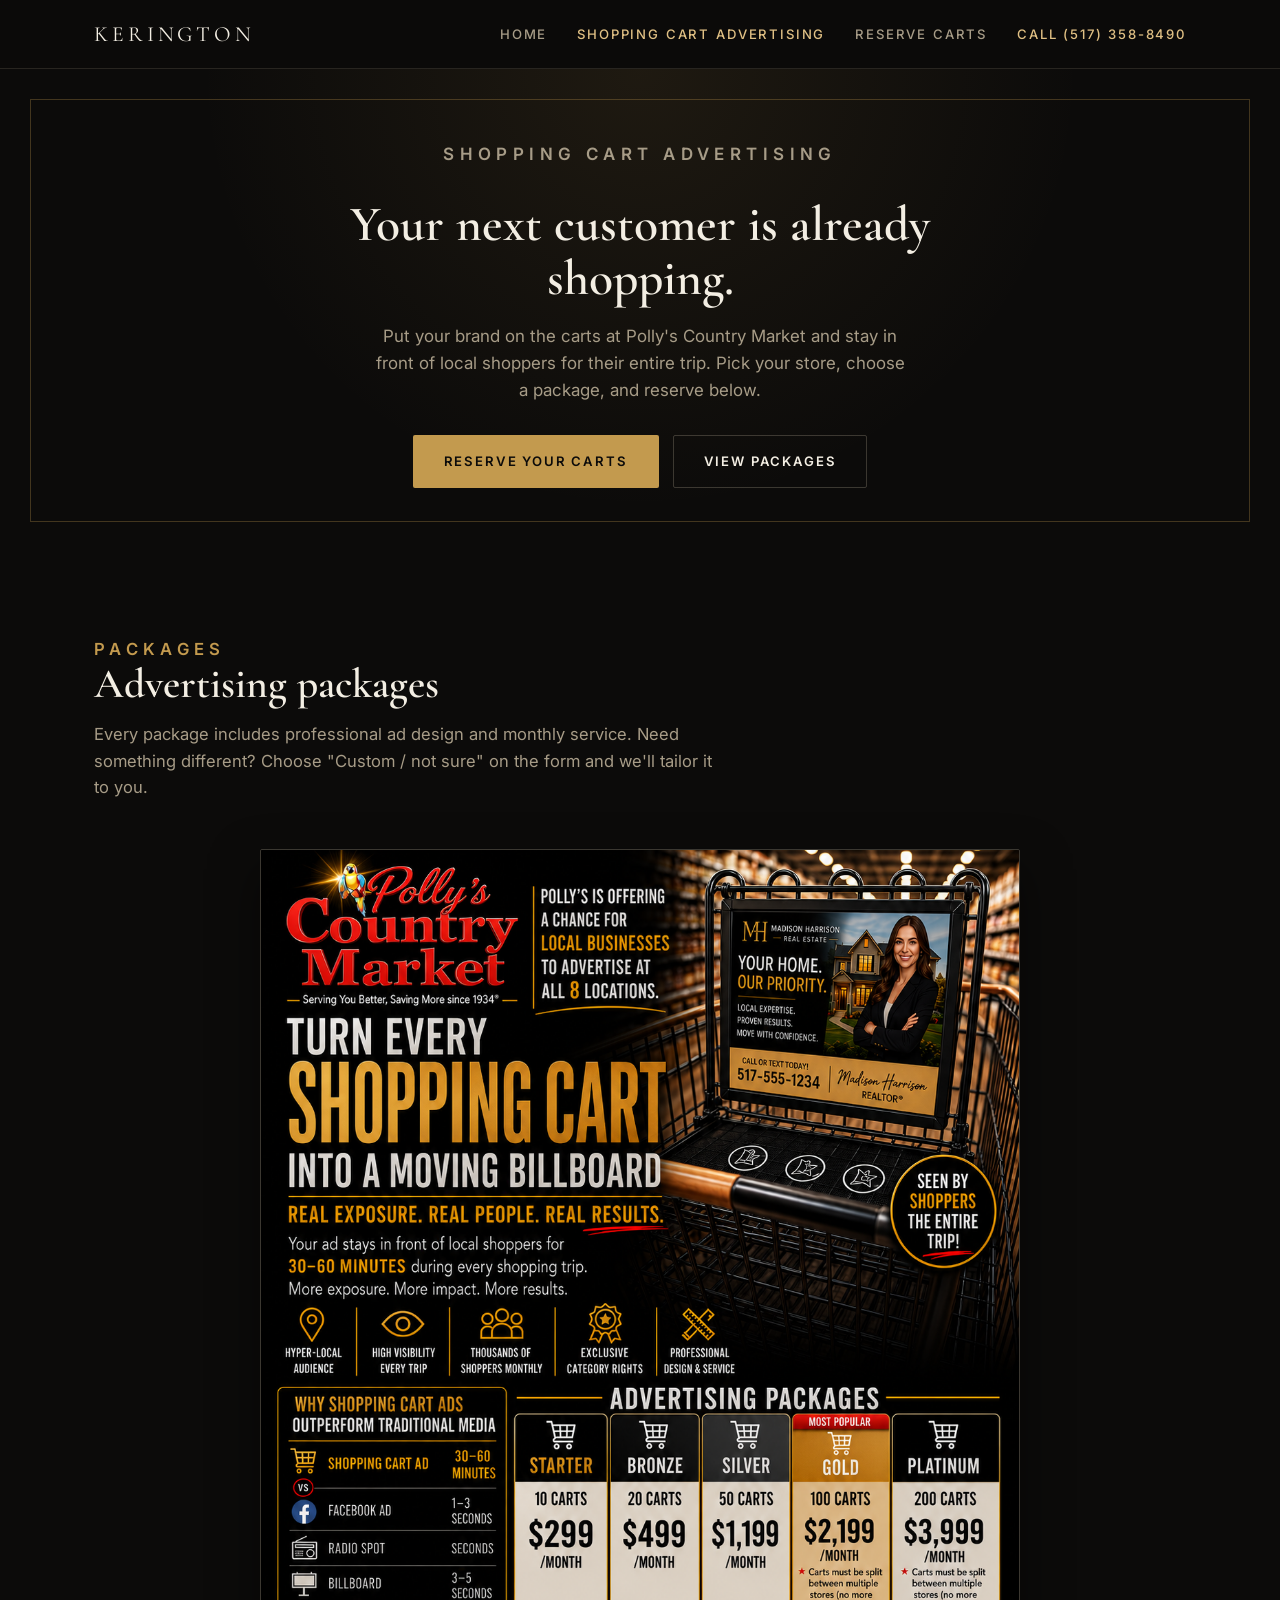
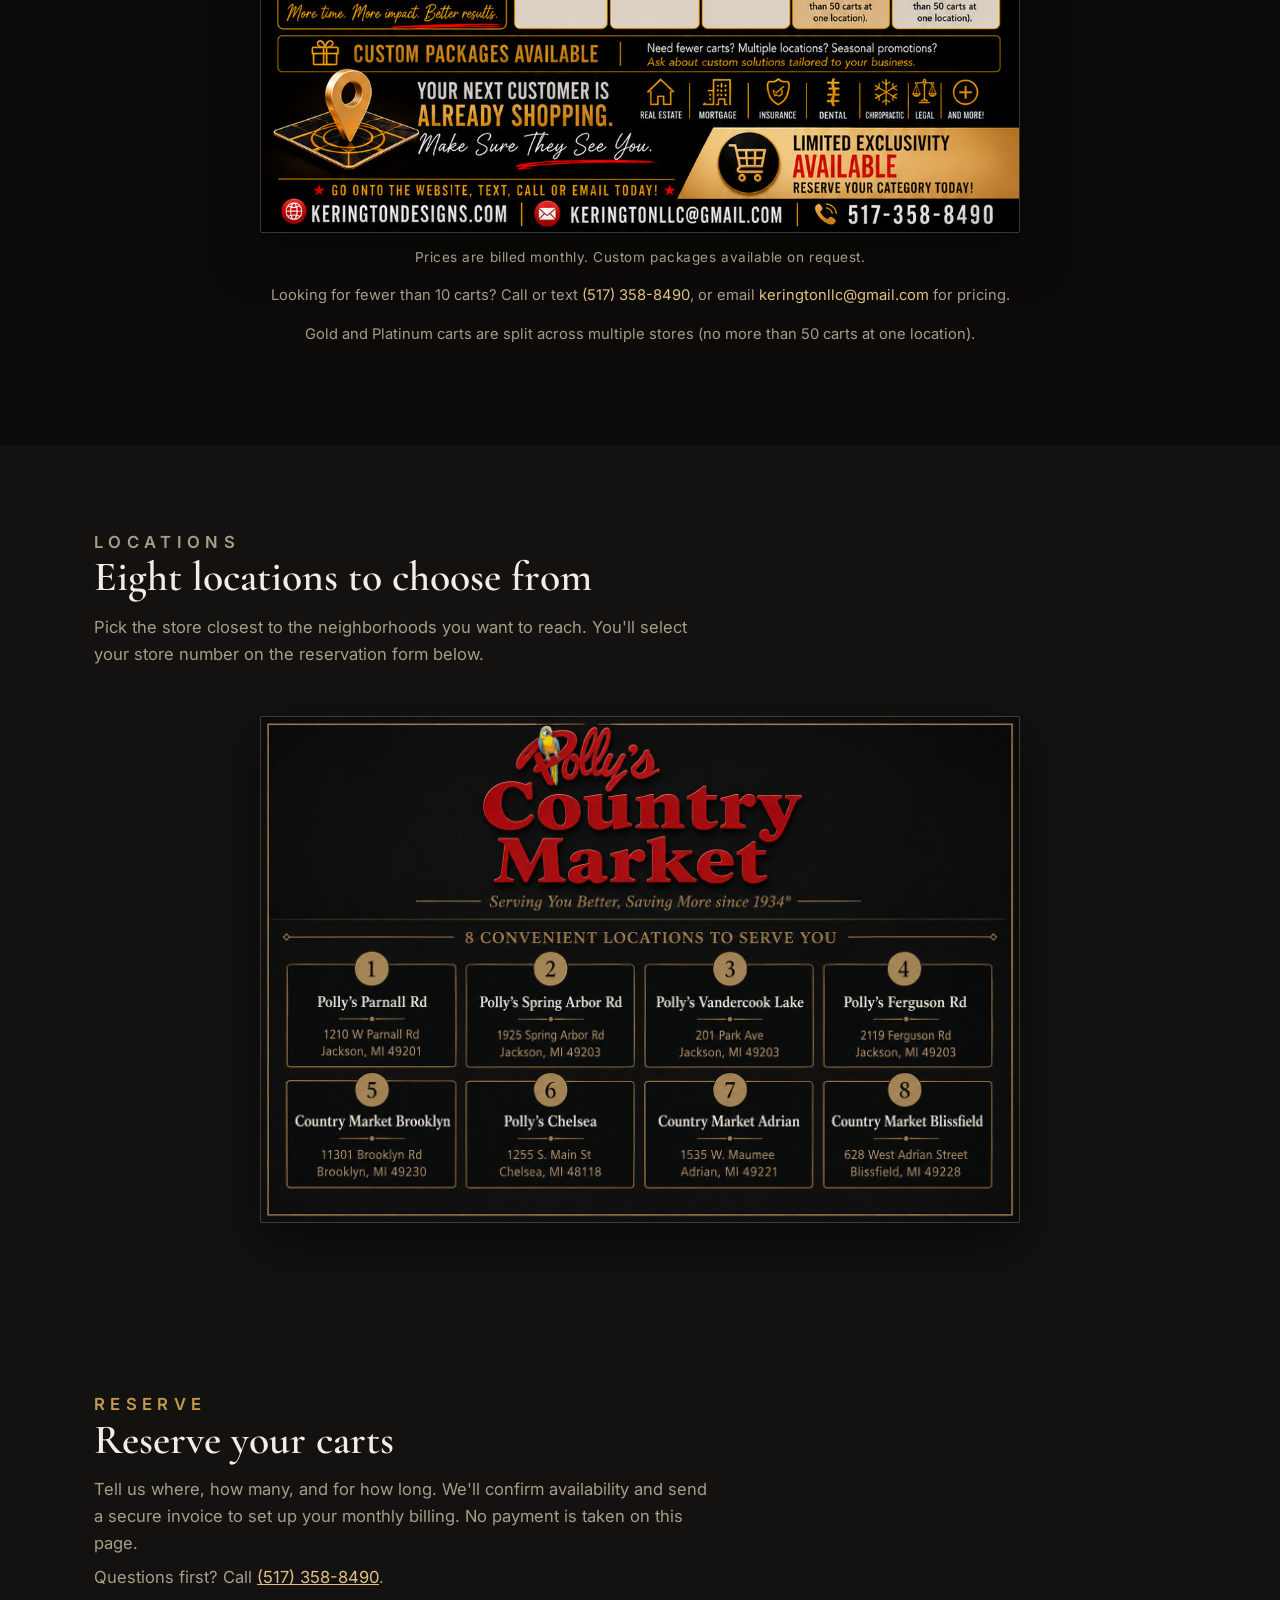
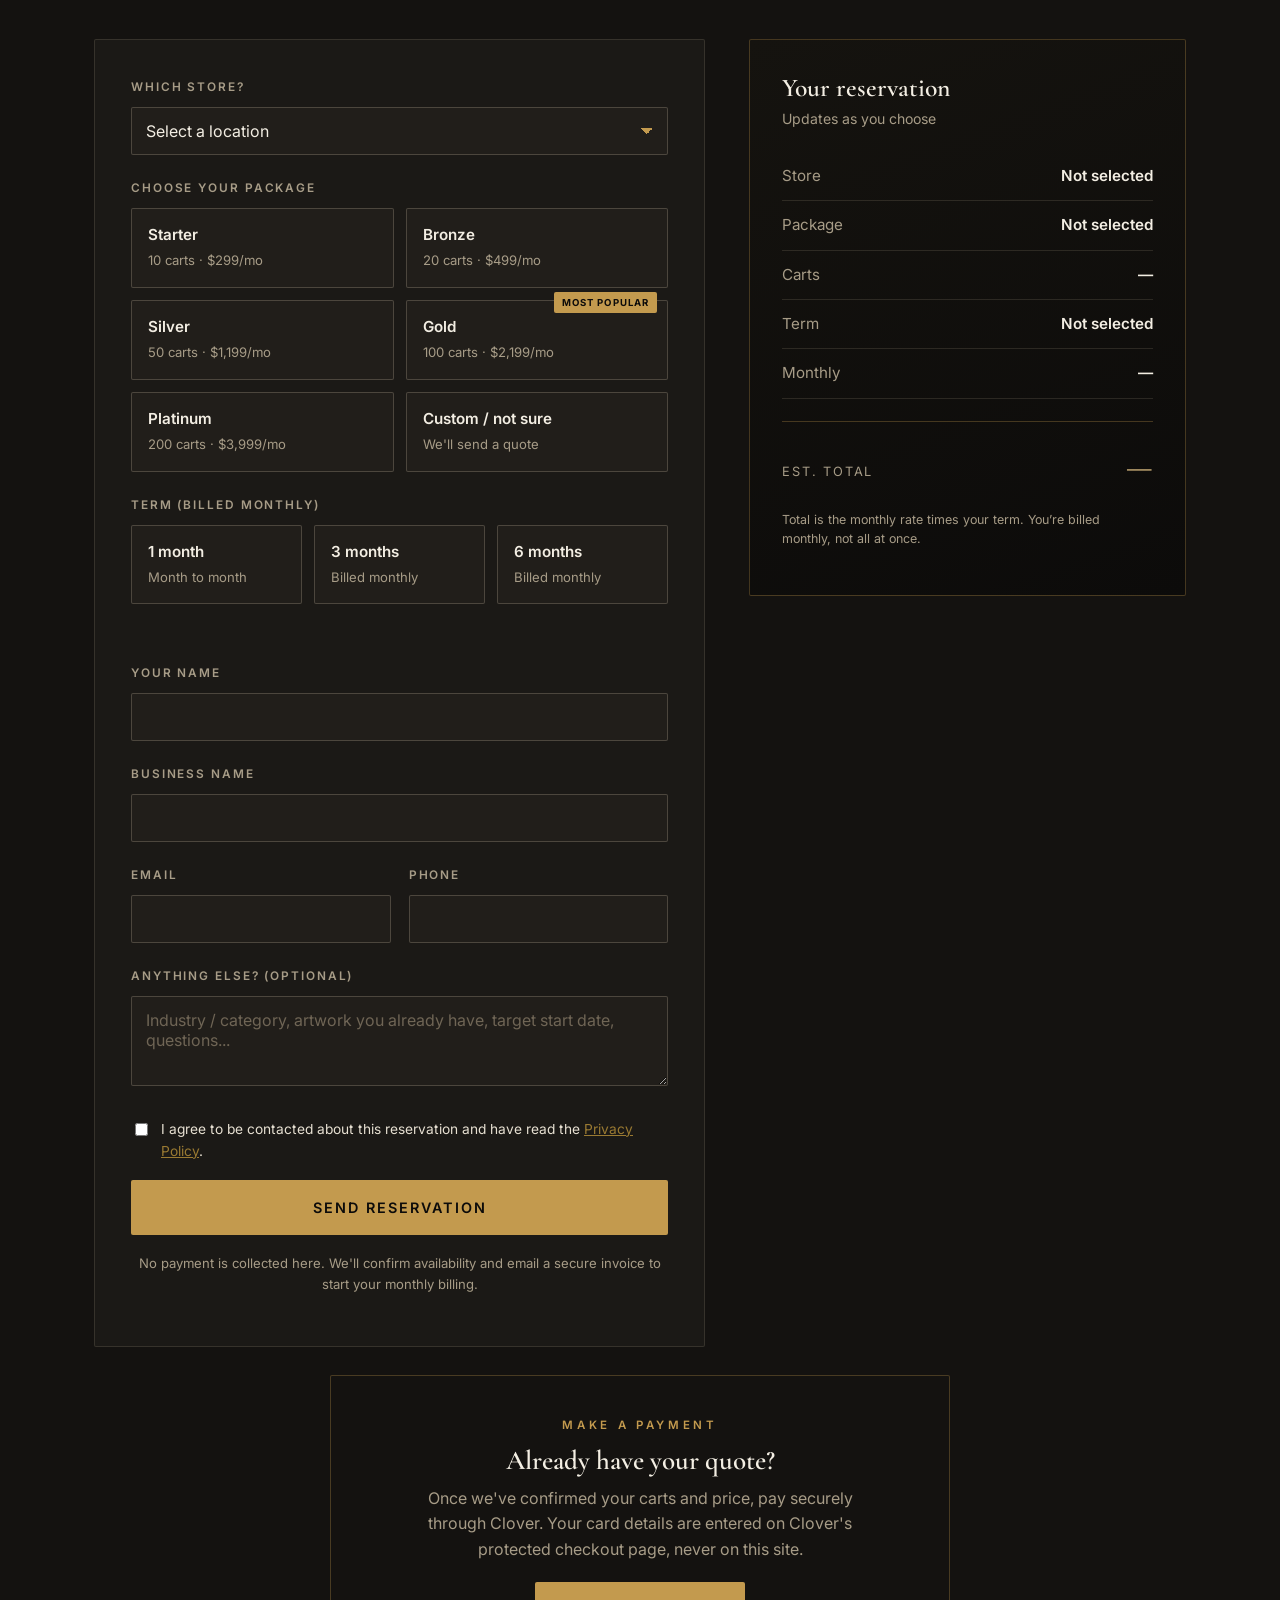
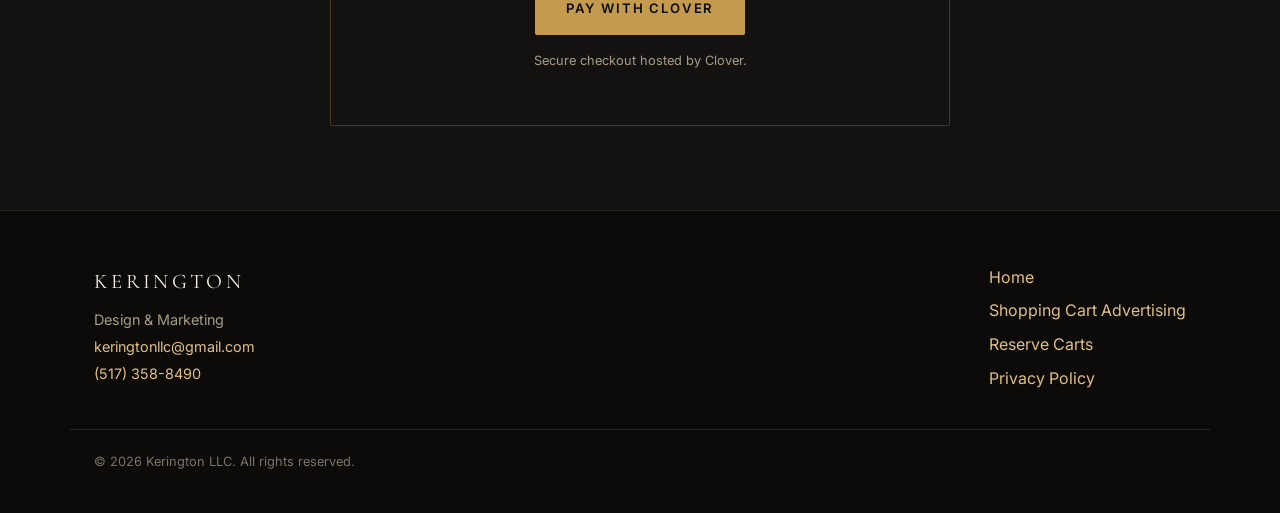
==== commit 394c9ab7: "Update shopping-cart-advertising.html" ====
--- a/shopping-cart-advertising.html
+++ b/shopping-cart-advertising.html
@@ -51,6 +51,7 @@
         <img src="pricing.png" alt="Shopping cart advertising packages: Starter 10 carts $299/mo, Bronze 20 carts $499/mo, Silver 50 carts $1,199/mo, Gold 100 carts $2,199/mo, Platinum entire store up to 200 carts $3,999/mo." />
         <p class="graphic-caption">Prices are billed monthly. Custom packages available on request.</p>
         <p class="pricing-note">Looking for fewer than 10 carts? Call or text <a href="tel:+15173588490">(517) 358-8490</a>, or email <a href="mailto:keringtonllc@gmail.com">keringtonllc@gmail.com</a> for pricing.</p>
+        <p class="pricing-note" style="margin-top:6px;">Gold and Platinum carts are split across multiple stores (no more than 50 carts at one location).</p>
       </div>
     </div>
   </section>
@@ -127,9 +128,9 @@
                 <span class="opt-sub">100 carts &middot; $2,199/mo</span>
               </label>
               <label class="opt">
-                <input type="radio" name="package" value="Platinum — entire store (up to 200 carts)" data-price="3999" data-carts="200" />
+                <input type="radio" name="package" value="Platinum — 200 carts" data-price="3999" data-carts="200" />
                 <span class="opt-name">Platinum</span>
-                <span class="opt-sub">Entire store &middot; $3,999/mo</span>
+                <span class="opt-sub">200 carts &middot; $3,999/mo</span>
               </label>
               <label class="opt">
                 <input type="radio" name="package" value="Custom / not sure" data-price="0" data-carts="0" />
@@ -237,6 +238,14 @@
         <h3>Reservation received</h3>
         <p>Thanks! We've got your request and it's on its way to our inbox. We'll confirm availability and email a secure invoice to set up your monthly billing, usually within one business day.</p>
         <p class="form-success-sub">Need to reach us sooner? Call or text <a href="tel:+15173588490">(517) 358-8490</a> or email <a href="mailto:keringtonllc@gmail.com">keringtonllc@gmail.com</a>.</p>
+      </div>
+
+      <div style="max-width:620px;margin:28px auto 0;text-align:center;background:#141210;border:1px solid rgba(195,154,78,0.30);border-radius:2px;padding:40px 36px;">
+        <p class="eyebrow" style="margin-bottom:12px;">Make a payment</p>
+        <h3 style="font-size:1.7rem;margin-bottom:10px;color:#f3eee3;">Already have your quote?</h3>
+        <p style="color:#a79c87;max-width:440px;margin:0 auto 20px;">Once we've confirmed your carts and price, pay securely through Clover. Your card details are entered on Clover's protected checkout page, never on this site.</p>
+        <a class="btn btn-primary" href="https://link.clover.com/urlshortener/mr3Vdm" target="_blank" rel="noopener">Pay with Clover</a>
+        <p style="font-size:0.8rem;color:#a79c87;margin-top:16px;">Secure checkout hosted by Clover.</p>
       </div>
     </div>
   </section>
